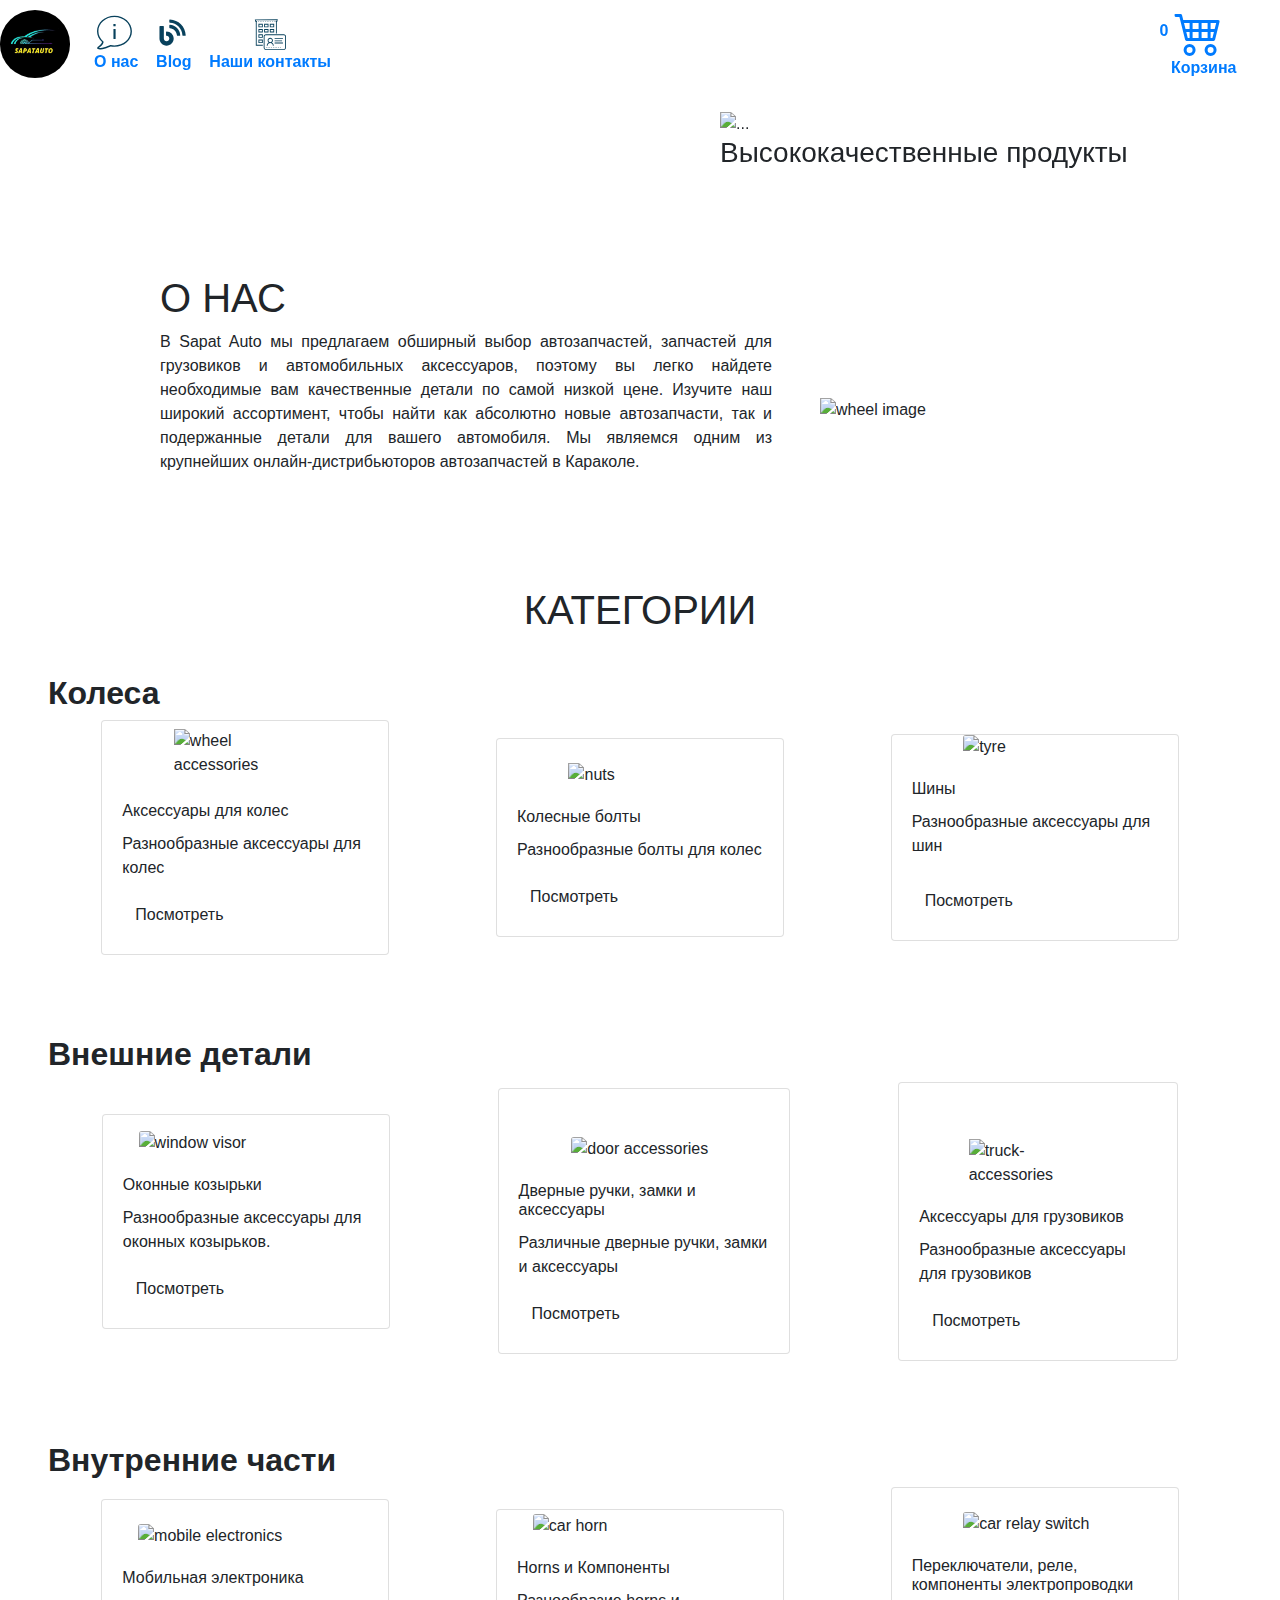
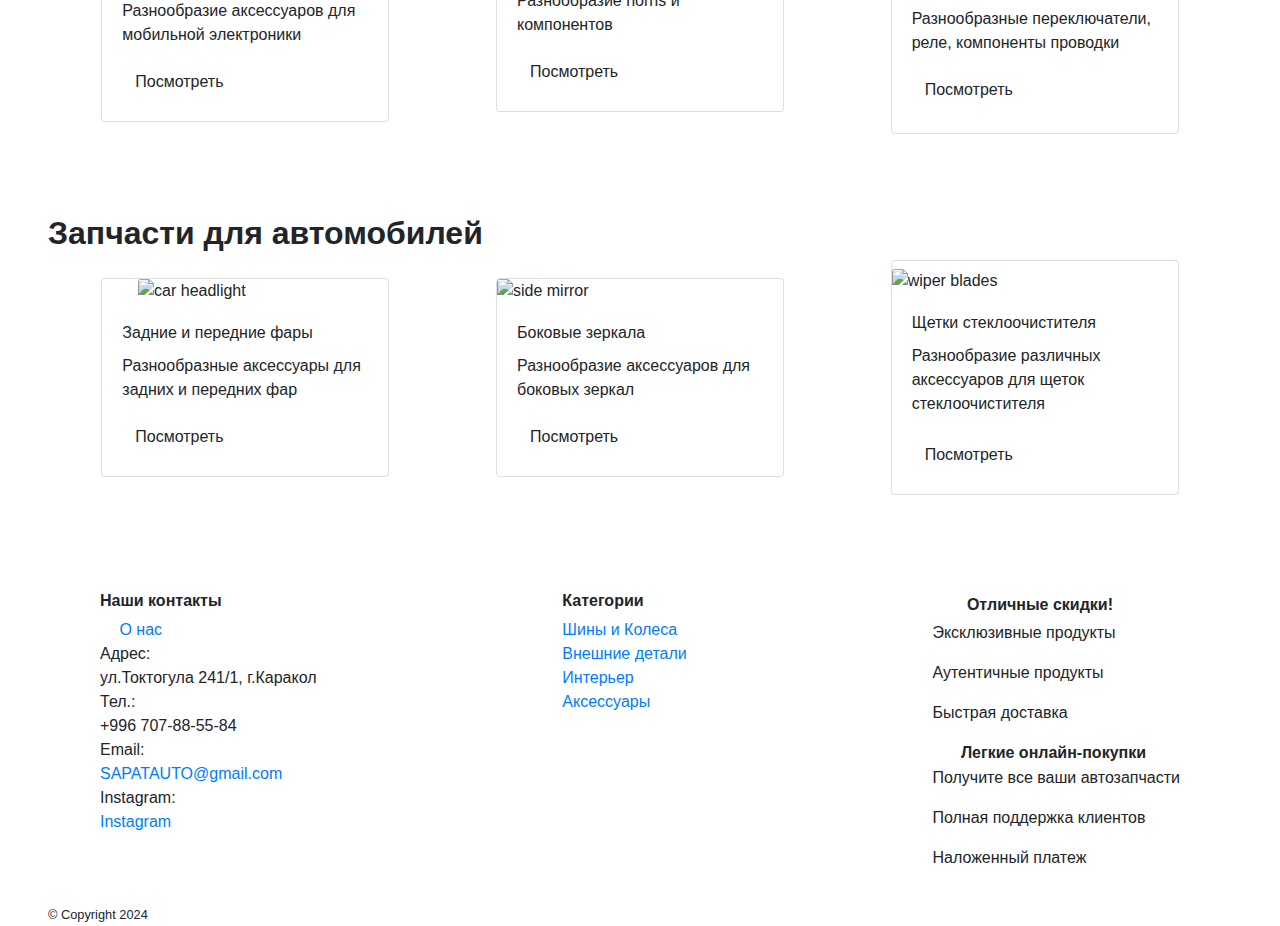
==== index.html @ fbe2fe6c "first commit" ====
<!DOCTYPE html>
<html lang="en">

<head>

    <meta charset="UTF-8">
    <meta name="viewport" content="width=device-width, initial-scale=1.0">
    <title>Sapat Auto</title>

		<link rel="shortcut icon" href="./Assets/images/website-images/favicon.jpg" type="image/x-icon">

    <!--bootsrap styles sheet-->
    <link rel="stylesheet" href="https://stackpath.bootstrapcdn.com/bootstrap/4.5.2/css/bootstrap.min.css"
        integrity="sha384-JcKb8q3iqJ61gNV9KGb8thSsNjpSL0n8PARn9HuZOnIxN0hoP+VmmDGMN5t9UJ0Z" crossorigin="anonymous">

    <!-- style sheet for complete website -->
    <link rel="stylesheet" href="assets/css/style.css">

    <!-- font family Montserrat and roboto slab -->
    <link
        href="https://fonts.googleapis.com/css2?family=Montserrat:ital,wght@0,300;0,400;0,500;0,600;0,700;0,800;1,300;1,400&family=Roboto+Slab:wght@200;300;400;500;600;700;800&display=swap"
        rel="stylesheet">
    <!-- font awesome icon link -->
    <script src="https://kit.fontawesome.com/ca30ddfff9.js" crossorigin="anonymous"></script>
</head>

<body>
    <header class="header">
        <!-- first navbar with about, contact us and add to cart -->
        <nav class="navbar navbar-expand-lg fixed-top p-0 font-weight-bold mb-4">

            <!-- Navbar brand -->
            <a class="navbar-brand" href="index.html">
							<img src="./Assets/images/website-images/favicon.jpg" alt="" style="width: 70px; border-radius: 50%;">
						</a>

            <!-- Collapse button -->
            <button class="navbar-toggler toggler-example navbar-light" type="button" data-toggle="collapse"
                data-target="#navbarSupportedContent1" aria-controls="navbarSupportedContent1" aria-expanded="false"
                aria-label="Toggle navigation"><span class="navbar-toggler-icon"></span></button>

            <!-- Collapsible content -->
            <div class="collapse navbar-collapse " id="navbarSupportedContent1">

                <!-- Links -->
                <ul class="navbar-nav mr-auto sm-ml-1">
                    <!-- about us -->
                    <li class="nav-item  pl-4 pl-lg-0 pl-md-4 pl-sm-4">
                        <a class="nav-link d-flex flex-lg-column align-items-center" href="#about-us">
                            <!-- About Us icon -->
                            <span class="pr-1">
                                <svg xmlns="http://www.w3.org/2000/svg" x="0px" y="0px" width="35" height="35"
                                    viewBox="0 0 172 172" style=" fill:#ad3a3a;">
                                    <g fill="none" fill-rule="nonzero" stroke="none" stroke-width="1.2"
                                        stroke-linecap="butt" stroke-linejoin="miter" stroke-miterlimit="10"
                                        stroke-dasharray="" stroke-dashoffset="0" font-family="none" font-weight="none"
                                        font-size="none" text-anchor="none" style="mix-blend-mode: normal">
                                        <path d="M0,172v-172h172v172z" fill="none"></path>
                                        <g fill="#08415c">
                                            <path
                                                d="M86,3.44c-47.39406,0 -86,33.98344 -86,76.325c0,20.80125 9.54063,39.47938 24.8325,53.32c-2.31125,7.13531 -7.47125,12.76563 -12.685,17.0925c-2.80844,2.32469 -5.49594,4.31344 -7.6325,6.235c-1.06156,0.95406 -2.02906,1.92156 -2.795,3.1175c-0.76594,1.19594 -1.45125,2.9025 -0.9675,4.73l0.43,1.3975l1.1825,0.7525c4.43438,2.55313 9.95719,2.99656 15.91,2.58c5.95281,-0.41656 12.44313,-1.78719 18.8125,-3.5475c12.3625,-3.41312 23.9725,-8.2775 30.1,-10.965c6.04688,1.26313 12.12063,2.0425 18.49,2.0425c47.39406,0 86,-33.98344 86,-76.325c0,-42.32812 -38.27,-76.755 -85.6775,-76.755zM86,10.32c44.10188,0 78.7975,31.69906 78.7975,69.875c0,38.14906 -35.00469,69.445 -79.12,69.445c-6.28875,0 -12.21469,-0.61812 -18.1675,-1.935l-1.1825,-0.3225l-0.9675,0.5375c-5.75125,2.53969 -17.91219,7.49813 -30.1,10.8575c-6.10062,1.67969 -12.17437,2.96969 -17.415,3.3325c-3.50719,0.24188 -5.67062,-0.59125 -8.0625,-1.1825c1.70656,-1.46469 4.04469,-3.21156 6.7725,-5.4825c5.99313,-4.97187 13.18219,-11.89219 15.695,-22.145l0.5375,-2.15l-1.72,-1.29c-15.1575,-12.84625 -24.1875,-30.53 -24.1875,-50.095c0,-38.14906 35.00469,-69.445 79.12,-69.445zM81.915,44.075c-1.03469,0 -1.3975,0.60469 -1.3975,1.29v9.03c0,1.03469 0.71219,1.29 1.3975,1.29h8.17c1.03469,0 1.3975,-0.60469 1.3975,-1.29v-9.03c0,-1.03469 -0.71219,-1.29 -1.3975,-1.29zM82.2375,69.1225c-1.03469,0 -1.3975,0.71219 -1.3975,1.3975v46.1175c0,1.03469 0.71219,1.3975 1.3975,1.3975v0.3225h7.8475c1.03469,0 1.3975,-0.71219 1.3975,-1.3975v-46.44c0,-1.03469 -0.71219,-1.3975 -1.3975,-1.3975z">
                                            </path>
                                        </g>
                                    </g>
                                </svg>
                            </span>
                            <span id="scrollButton">О нас</span>
                        </a>
                    </li>
                    <!-- Blog -->
                    <li class="nav-item  pl-4 pl-lg-0 pl-md-4 pl-sm-4">
                        <a class="nav-link d-flex flex-lg-column align-items-center" href="./html/blog.html">
                            <!-- Blog icon -->
                            <span class="pr-1">
                                <svg fill="#08415c" xmlns="http://www.w3.org/2000/svg" viewBox="0 0 32 32" x="0px"
                                    y="0px" width="35px" height="35px">
                                    <path
                                        d="M18,21.5c0,3.58-2.92,6.5-6.5,6.5S5,25.08,5,21.5v-11C5,10.22,5.22,10,5.5,10h3C8.78,10,9,10.22,9,10.5v11 c0,1.38,1.12,2.5,2.5,2.5s2.5-1.12,2.5-2.5S12.88,19,11.5,19c-0.28,0-0.5-0.22-0.5-0.5v-3c0-0.28,0.22-0.5,0.5-0.5 C15.08,15,18,17.92,18,21.5z" />
                                    <path
                                        d="M23.99,18.48C24,18.76,23.76,19,23.48,19H21.5c-0.28,0-0.5-0.22-0.5-0.5h-0.03c-0.23-3.47-3-6.24-6.47-6.47V12 c-0.28,0-0.5-0.22-0.5-0.5V9.52c0-0.28,0.24-0.52,0.52-0.51C19.62,9.28,23.72,13.38,23.99,18.48z" />
                                    <path
                                        d="M28.99,18.48C29,18.76,28.77,19,28.48,19H26.5c-0.28,0-0.5-0.22-0.5-0.5h-0.02C25.74,12.27,20.73,7.26,14.5,7.02V7 C14.22,7,14,6.78,14,6.5V4.52c0-0.29,0.24-0.52,0.52-0.51C22.38,4.28,28.72,10.62,28.99,18.48z" />
                                </svg>
                            </span>
                            <span>Blog</span>
                        </a>
                    </li>
                    <!-- contact us -->
                    <li class="nav-item pl-4 pl-lg-0 pl-md-4 pl-sm-4">
                        <a class="nav-link d-flex flex-lg-column align-items-center" href="#contact-us">
                            <!-- Contact Us icon -->
                            <span class="pr-1">
                                <svg xmlns="http://www.w3.org/2000/svg" x="0px" y="0px" width="35" height="35"
                                    viewBox="0 0 172 172" style=" fill:#000000;">
                                    <g fill="none" fill-rule="nonzero" stroke="none" stroke-width="1"
                                        stroke-linecap="butt" stroke-linejoin="miter" stroke-miterlimit="10"
                                        stroke-dasharray="" stroke-dashoffset="0" font-family="none" font-weight="none"
                                        font-size="none" text-anchor="none" style="mix-blend-mode: normal">
                                        <path d="M0,172v-172h172v172z" fill="none"></path>
                                        <g fill="#08415c">
                                            <path
                                                d="M18.74531,21.5l3.225,12.9h1.67969v116.1h34.4v-4.3h-30.1v-111.8c1.18465,0 2.15,-0.96535 2.15,-2.15c0,-1.18465 -0.96535,-2.15 -2.15,-2.15h-2.62031l-1.075,-4.3h101.99063l-1.075,4.3h-2.62031c-1.18465,0 -2.15,0.96535 -2.15,2.15c0,1.18465 0.96535,2.15 2.15,2.15v55.9h4.3v-55.9h1.67969l3.225,-12.9zM36.55,30.1c-1.18465,0 -2.15,0.96535 -2.15,2.15c0,1.18465 0.96535,2.15 2.15,2.15c1.18465,0 2.15,-0.96535 2.15,-2.15c0,-1.18465 -0.96535,-2.15 -2.15,-2.15zM45.15,30.1c-1.18465,0 -2.15,0.96535 -2.15,2.15c0,1.18465 0.96535,2.15 2.15,2.15c1.18465,0 2.15,-0.96535 2.15,-2.15c0,-1.18465 -0.96535,-2.15 -2.15,-2.15zM53.75,30.1c-1.18465,0 -2.15,0.96535 -2.15,2.15c0,1.18465 0.96535,2.15 2.15,2.15c1.18465,0 2.15,-0.96535 2.15,-2.15c0,-1.18465 -0.96535,-2.15 -2.15,-2.15zM62.35,30.1c-1.18465,0 -2.15,0.96535 -2.15,2.15c0,1.18465 0.96535,2.15 2.15,2.15c1.18465,0 2.15,-0.96535 2.15,-2.15c0,-1.18465 -0.96535,-2.15 -2.15,-2.15zM70.95,30.1c-1.18465,0 -2.15,0.96535 -2.15,2.15c0,1.18465 0.96535,2.15 2.15,2.15c1.18465,0 2.15,-0.96535 2.15,-2.15c0,-1.18465 -0.96535,-2.15 -2.15,-2.15zM79.55,30.1c-1.18465,0 -2.15,0.96535 -2.15,2.15c0,1.18465 0.96535,2.15 2.15,2.15c1.18465,0 2.15,-0.96535 2.15,-2.15c0,-1.18465 -0.96535,-2.15 -2.15,-2.15zM88.15,30.1c-1.18465,0 -2.15,0.96535 -2.15,2.15c0,1.18465 0.96535,2.15 2.15,2.15c1.18465,0 2.15,-0.96535 2.15,-2.15c0,-1.18465 -0.96535,-2.15 -2.15,-2.15zM96.75,30.1c-1.18465,0 -2.15,0.96535 -2.15,2.15c0,1.18465 0.96535,2.15 2.15,2.15c1.18465,0 2.15,-0.96535 2.15,-2.15c0,-1.18465 -0.96535,-2.15 -2.15,-2.15zM105.35,30.1c-1.18465,0 -2.15,0.96535 -2.15,2.15c0,1.18465 0.96535,2.15 2.15,2.15c1.18465,0 2.15,-0.96535 2.15,-2.15c0,-1.18465 -0.96535,-2.15 -2.15,-2.15zM113.95,30.1c-1.18465,0 -2.15,0.96535 -2.15,2.15c0,1.18465 0.96535,2.15 2.15,2.15c1.18465,0 2.15,-0.96535 2.15,-2.15c0,-1.18465 -0.96535,-2.15 -2.15,-2.15zM36.55,43v17.2h21.5v-2.15v-15.05zM64.5,43v17.2h21.5v-2.15v-15.05zM92.45,43v17.2h21.5v-2.15v-15.05zM40.85,47.3h12.9v8.6h-12.9zM68.8,47.3h12.9v8.6h-12.9zM96.75,47.3h12.9v8.6h-12.9zM36.55,68.8v17.2h21.5v-2.15v-15.05zM64.5,68.8v17.2h21.5v-2.15v-15.05zM92.45,68.8v17.2h21.5v-2.15v-15.05zM40.85,73.1h12.9v8.6h-12.9zM68.8,73.1h12.9v8.6h-12.9zM96.75,73.1h12.9v8.6h-12.9zM36.55,94.6v17.2h21.5v-2.15v-15.05zM73.1,94.6c-5.91341,0 -10.75,4.83659 -10.75,10.75v55.9c0,5.91341 4.83659,10.75 10.75,10.75h88.15c5.91341,0 10.75,-4.83659 10.75,-10.75v-55.9c0,-5.91341 -4.83659,-10.75 -10.75,-10.75zM40.85,98.9h12.9v8.6h-12.9zM73.1,98.9h88.15c3.59389,0 6.45,2.85611 6.45,6.45v55.9c0,3.59389 -2.85611,6.45 -6.45,6.45h-88.15c-3.59389,0 -6.45,-2.85611 -6.45,-6.45v-55.9c0,-3.59389 2.85611,-6.45 6.45,-6.45zM94.6,111.8c-7.0997,0 -12.9,5.8003 -12.9,12.9c0,4.34567 2.31288,8.01543 5.62695,10.35527c-5.81902,2.76228 -9.92695,8.59336 -9.92695,15.44473h4.3c0,-7.15278 5.74722,-12.9 12.9,-12.9c7.15278,0 12.9,5.74722 12.9,12.9h4.3c0,-6.85137 -4.10793,-12.68245 -9.92695,-15.44473c3.31407,-2.33985 5.62695,-6.0096 5.62695,-10.35527v-2.15h-0.43672c-1.06491,-6.04273 -6.12536,-10.75 -12.46328,-10.75zM116.1,113.95v4.3h40.85v-4.3zM94.6,116.1c4.7769,0 8.6,3.8231 8.6,8.6c0,4.7769 -3.8231,8.6 -8.6,8.6c-4.7769,0 -8.6,-3.8231 -8.6,-8.6c0,-4.7769 3.8231,-8.6 8.6,-8.6zM36.55,120.4v17.2h21.5v-2.15v-15.05zM40.85,124.7h12.9v8.6h-12.9zM116.1,124.7v4.3h36.55v-4.3zM116.1,135.45v4.3h40.85v-4.3zM75.25,156.95c-1.18465,0 -2.15,0.96535 -2.15,2.15c0,1.18465 0.96535,2.15 2.15,2.15c1.18465,0 2.15,-0.96535 2.15,-2.15c0,-1.18465 -0.96535,-2.15 -2.15,-2.15zM83.85,156.95c-1.18465,0 -2.15,0.96535 -2.15,2.15c0,1.18465 0.96535,2.15 2.15,2.15c1.18465,0 2.15,-0.96535 2.15,-2.15c0,-1.18465 -0.96535,-2.15 -2.15,-2.15zM92.45,156.95c-1.18465,0 -2.15,0.96535 -2.15,2.15c0,1.18465 0.96535,2.15 2.15,2.15c1.18465,0 2.15,-0.96535 2.15,-2.15c0,-1.18465 -0.96535,-2.15 -2.15,-2.15zM101.05,156.95c-1.18465,0 -2.15,0.96535 -2.15,2.15c0,1.18465 0.96535,2.15 2.15,2.15c1.18465,0 2.15,-0.96535 2.15,-2.15c0,-1.18465 -0.96535,-2.15 -2.15,-2.15zM109.65,156.95c-1.18465,0 -2.15,0.96535 -2.15,2.15c0,1.18465 0.96535,2.15 2.15,2.15c1.18465,0 2.15,-0.96535 2.15,-2.15c0,-1.18465 -0.96535,-2.15 -2.15,-2.15zM118.25,156.95c-1.18465,0 -2.15,0.96535 -2.15,2.15c0,1.18465 0.96535,2.15 2.15,2.15c1.18465,0 2.15,-0.96535 2.15,-2.15c0,-1.18465 -0.96535,-2.15 -2.15,-2.15zM126.85,156.95c-1.18465,0 -2.15,0.96535 -2.15,2.15c0,1.18465 0.96535,2.15 2.15,2.15c1.18465,0 2.15,-0.96535 2.15,-2.15c0,-1.18465 -0.96535,-2.15 -2.15,-2.15zM135.45,156.95c-1.18465,0 -2.15,0.96535 -2.15,2.15c0,1.18465 0.96535,2.15 2.15,2.15c1.18465,0 2.15,-0.96535 2.15,-2.15c0,-1.18465 -0.96535,-2.15 -2.15,-2.15zM144.05,156.95c-1.18465,0 -2.15,0.96535 -2.15,2.15c0,1.18465 0.96535,2.15 2.15,2.15c1.18465,0 2.15,-0.96535 2.15,-2.15c0,-1.18465 -0.96535,-2.15 -2.15,-2.15z">
                                            </path>
                                        </g>
                                    </g>
                                </svg>
                            </span>
                            <span>Наши контакты</span>
                        </a>
                        </a>
                    </li>
                </ul>
                <ul class="navbar-nav mr-4">
                    <!-- Add to cart -->
                    <a class="nav-link d-flex flex-lg-column align-items-center" id="user-cart">
                        <!--Add to Cart icon-->
                        <span class="pr-4">
                            <span class="total-quantity">0</span>

                            <svg width="3.2em" height="3em" viewBox="0 0 16 16" class="bi bi-cart4" fill="currentColor"
                                xmlns="http://www.w3.org/2000/svg">
                                <path fill-rule="evenodd"
                                    d="M0 2.1A.5.5 0 0 1 .5 2H2a.5.5 0 0 1 .485.379L2.89 4H14.5a.5.5 0 0 1 .485.621l-1.5 6A.5.5 0 0 1 13 11H4a.5.5 0 0 1-.485-.379L1.61 3H.5a.5.5 0 0 1-.5-.5zM3.14 5l.5 2H5V5H3.14zM6 5v2h2V5H6zm3 0v2h2V5H9zm3 0v2h1.36l.5-2H12zm1.11 3H12v2h.61l.5-2zM11 8H9v2h2V8zM8 8H6v2h2V8zM5 8H3.89l.5 2H5V8zm0 5a1 1 0 1 0 0 2 1 1 0 0 0 0-2zm-2 1a2 2 0 1 1 4 0 2 2 0 0 1-4 0zm9-1a1 1 0 1 0 0 2 1 1 0 0 0 0-2zm-2 1a2 2 0 1 1 4 0 2 2 0 0 1-4 0z" />
                            </svg>
                        </span>
                        <span>Корзина</span>
                    </a>
                    </li>
                </ul>
            </div>
        </nav>
        <!-- first navbar -->
        <!-- second navbar shows all the categories for auto parts-->
        <nav class="category-navbar d-none d-lg-inline d-md-inline d-sm-none ">
            <ul
                class="d-flex justify-content-around align-items-center list-unstyled mx-5 my-3 my-lg-0 my-md-0 my-sm-3 py-2 rounded-pill font-weight-bold">
                <li class="dropdown">
                    <span class="font-weight-bolder text-white">Категории:</span>
                </li>
                <li class="dropdown">
                    <!-- first category -->
                    <a class="dropdown-toggle  text-decoration-none text-white" id="dropdownMenuButton"
                        data-toggle="dropdown" aria-haspopup="true" aria-expanded="false" href="#">Шины и Колеса</a>
                    <div class="dropdown-menu" aria-labelledby="dropdownMenuButton">
                        <a class="dropdown-item" href="html/product.html?id=1&c_id=1">Аксессуары для колес<span
                                class="category-arrow"><i class="fas fa-chevron-right"></i></span> </a>
                        <a class="dropdown-item" href="html/product.html?id=1&c_id=2">Колесные болты<span
                                class="category-arrow"><i class="fas fa-chevron-right"></i></span> </a>
                        <a class="dropdown-item" href="html/product.html?id=1&c_id=3">Шины<span
                                class="category-arrow"><i class="fas fa-chevron-right"></i></span> </a>
                    </div>
										
                </li>
                <li class=" dropdown ">
                    <!-- Second category -->
                    <a class="dropdown-toggle text-decoration-none text-white" id="dropdownMenuButton"
                        data-toggle="dropdown" aria-haspopup="true" aria-expanded="false" href="#">Экстерьер</a>
                    <div class="dropdown-menu" aria-labelledby="dropdownMenuButton">
                        <a class="dropdown-item" href="html/product.html?id=2&c_id=1">Солнцезащитный козырек<span
                                class="category-arrow"><i class="fas fa-chevron-right"></i></span> </a>
                        <a class="dropdown-item" href="html/product.html?id=2&c_id=2">Дверные ручки, замки и аксессуары
                            <span class="category-arrow"><i class="fas fa-chevron-right"></i></span> </a>
                        <a class="dropdown-item" href="html/product.html?id=2&c_id=3">Аксессуары для грузовиков<span
                                class="category-arrow"><i class="fas fa-chevron-right"></i></span> </a>
                    </div>
                </li>
                <li class=" dropdown ">
                    <!-- 3rd category -->
                    <a class="dropdown-toggle text-decoration-none text-white" id="dropdownMenuButton"
                        data-toggle="dropdown" aria-haspopup="true" aria-expanded="false" href="#">Интерьер</a>
                    <div class="dropdown-menu" aria-labelledby="dropdownMenuButton">
                        <a class="dropdown-item" href="html/product.html?id=3&c_id=1">Мобильная электроника<span
                                class="category-arrow"><i class="fas fa-chevron-right"></i></span> </a>
                        <a class="dropdown-item" href="html/product.html?id=3&c_id=2">Coverlay<span
                                class="category-arrow"><i class="fas fa-chevron-right"></i></span> </a>
                        <a class="dropdown-item" href="html/product.html?id=3&c_id=3">Переключатели, реле и проводка
													Компоненты<span class="category-arrow"><i class="fas fa-chevron-right"></i></span> </a>
                    </div>
                </li>
                <li class=" dropdown ">
                    <!-- fourth category -->
                    <a class="dropdown-toggle text-decoration-none text-white" id="dropdownMenuButton"
                        data-toggle="dropdown" aria-haspopup="true" aria-expanded="false" href="#">Запчасти для автомобилей</a>
                    <div class="dropdown-menu" aria-labelledby="dropdownMenuButton">
                        <a class="dropdown-item" href="html/product.html?id=4&c_id=1">Задние и передние фонари<span
                                class="category-arrow"><i class="fas fa-chevron-right"></i></span> </a>
                        <a class="dropdown-item" href="html/product.html?id=4&c_id=2">Боковые зеркала<span
                                class="category-arrow"><i class="fas fa-chevron-right"></i></span> </a>
                        <a class="dropdown-item" href="html/product.html?id=4&c_id=3">Щетки стеклоочистителя<span
                                class="category-arrow"><i class="fas fa-chevron-right"></i></span> </a>
                    </div>
                </li>
            </ul>
        </nav>
    </header>
    <!-- slider  -->
    <main class="mb-5">
        <section class="slider position-relative d-flex justify-content-end align-items-center py-5 mt-4">
            <!-- section created to give a colored background to the slider section -->
            <section class="position-absolute corousel-bg"></section>

            <div id="carouselExampleSlidesOnly" class="carousel slide w-50" data-ride="carousel">
                <div class="carousel-inner">
                    <div class="carousel-item active" data-interval="2500">
                        <img src="assets/images/website-images/slider-1.webp" class="d-block w-75 mx-auto" alt="...">
                        <h3 class="w-75 mx-auto">Высококачественные продукты</h3>
                    </div>
                    <div class="carousel-item" data-interval="2500">
                        <img src="assets/images/website-images/slider-2.webp" class="d-block w-75 mx-auto" alt="...">
                        <h3 class="w-75 mx-auto"><span>Премиальные продукты</h3>
                    </div>
                    <div class="carousel-item" data-interval="2500">
                        <img src="assets/images/website-images/slider-3.webp" class="d-block w-75 mx-auto" alt="...">
                        <h3 class="w-75 mx-auto">Более дешевый тариф</h3>

                    </div>
                </div>
            </div>
            <div>
                <h1 class="usp ml-lg-5 ml-md-4 text-center position-absolute w-50 text-uppercase">Веб-сайт электронной коммерции для покупки автозапчастей Sapat</h1>
            </div>
        </section>
        <!--Slider  -->
        <!-- About Decent Auto Parts -->
        <section class="about w-75 mx-auto my-5" id="about-us">
            <h1 class="text-uppercase">О нас</h1>
            <div class="d-flex justify-content-around align-items-center ">
                <p class="w-100 w-sm-100 w-md-75 w-lg-50 mr-lg-5 mr-md-5 text-justify">
									В Sapat Auto мы предлагаем обширный выбор автозапчастей, запчастей для грузовиков и автомобильных аксессуаров, поэтому вы легко найдете необходимые вам качественные детали по самой низкой цене. Изучите наш широкий ассортимент, чтобы найти как абсолютно новые автозапчасти, так и подержанные детали для вашего автомобиля. Мы являемся одним из крупнейших онлайн-дистрибьюторов автозапчастей в Караколе.
                </p>
                <span class="d-none d-sm-none d-md-flex d-lg-flex"> <img src="assets/images/website-images/about.png"
                        alt="wheel image" width="300em"></span>
            </div>
        </section>
        <!-- Categories Section-->
        <section class="category-sec mx-auto pt-5" id="shop-by-category">
            <h1 class="text-center text-uppercase">Категории</h1>
            <section class="all-category mb-5">
                <!-- category 1-->
                <div class="pt-2 pb-5 px-5" id="1">
                    <div class="lg-w-75  mx-auto">
                        <h2 class="mt-4 font-weight-bold">Колеса</h2>
                        <div class="d-flex justify-content-around flex-wrap align-items-center">
                            <!-- 1st Sub Category -->
                            <div class="card my-3 my-lg-0 my-md-0 my-sm-3" style="width: 18rem;">
                                <img src="assets/images/website-images/wheel-accessories.jpg"
                                    class="  card-img-top w-50 mx-auto img-fluid pt-2 pb-1" alt="wheel accessories"
                                    id="zoom-img">
                                <div class="card-body">
                                    <h6 class="card-title">Аксессуары для колес</h6>
                                    <p class="card-text">Разнообразные аксессуары для колес</p>
                                    <a href="html/product.html?id=1&c_id=1" class="btn">Посмотреть<span class="ml-3"><i
                                                class="fas fa-chevron-right"></i></span></a>
                                </div>
                            </div>
                            <!-- 2nd Sub Category -->
                            <div class="card my-3 my-lg-0 my-md-0 my-sm-3" style="width: 18rem;">
                                <img src="assets/images/website-images/nuts.png"
                                    class="card-img-top w-50 mx-auto pt-4 img-fluid" alt="nuts" id="zoom-img">
                                <div class="card-body">
                                    <h6 class="card-title">Колесные болты</h6>
                                    <p class="card-text">Разнообразные болты для колес</p>
                                    <a href="html/product.html?id=1&c_id=2" class="btn">Посмотреть<span class="ml-3"><i
                                                class="fas fa-chevron-right"></i></span></a>
                                </div>
                            </div>
                            <!-- 3rd Sub Category -->
                            <div class="card my-3 my-lg-0 my-md-0 my-sm-3 overflow-hidden" style="width: 18rem;">
                                <img src="assets/images/website-images/tyre.png"
                                    class="card-img-top w-50 mx-auto img-fluid" alt="tyre" id="zoom-img">
                                <div class="card-body">
                                    <h6 class="card-title">Шины</h6>
                                    <p class="card-text pb-2">Разнообразные аксессуары для шин
                                    </p>
                                    <a href="html/product.html?id=1&c_id=3" class="btn">Посмотреть<span class="ml-3"><i
                                                class="fas fa-chevron-right"></i></span></a>
                                </div>
                            </div>
                        </div>
                    </div>
                </div>
                <!-- category 2-->
                <div class="pt-2 pb-5 px-5" id="2">
                    <div class="lg-w-75  mx-auto">
                        <h2 class="mt-4 font-weight-bold">Внешние детали</h2>
                        <div class="d-flex justify-content-around flex-wrap align-items-center">
                            <!-- 1st Sub Category -->
                            <div class="card my-3 my-lg-0 my-md-0 my-sm-3 pt-3" style="width: 18rem;">
                                <img src="assets/images/website-images/window-visors.png"
                                    class="card-img-top w-75 mx-auto" alt="window visor" id="zoom-img">
                                <div class="card-body">
                                    <h6 class="card-title">Оконные козырьки</h6>
                                    <p class="card-text">Разнообразные аксессуары для оконных козырьков.</p>
                                    <a href="html/product.html?id=2&c_id=1" class="btn">Посмотреть<span class="ml-3"><i
                                                class="fas fa-chevron-right"></i></span></a>
                                </div>
                            </div>
                            <!-- 2nd Sub Category -->
                            <div class="card my-3 my-lg-0 my-md-0 my-sm-3 pt-5" style="width: 18.3rem;">
                                <img src="assets/images/website-images/door-accessories.png"
                                    class="card-img-top w-50 mx-auto" alt="door accessories" id="zoom-img">
                                <div class="card-body">
                                    <h6 class="card-title">Дверные ручки, замки и аксессуары</h6>
                                    <p class="card-text">Различные дверные ручки, замки и аксессуары
                                    </p>
                                    <a href="html/product.html?id=2&c_id=2" class="btn">Посмотреть<span class="ml-3"><i
                                                class="fas fa-chevron-right"></i></span></a>
                                </div>
                            </div>
                            <!-- 3rd Sub Category -->
                            <div class="card my-3 my-lg-0 my-md-0 my-sm-3 pt-5" style="width: 17.5rem;">
                                <img src="assets/images/website-images/truck-accessories.png"
                                    class="card-img-top w-50 mx-auto pt-2" alt="truck-accessories" id="zoom-img">
                                <div class="card-body">
                                    <h6 class="card-title">Аксессуары для грузовиков</h6>
                                    <p class="card-text">Разнообразные аксессуары для грузовиков</p>
                                    <a href="html/product.html?id=2&c_id=3" class="btn">Посмотреть<span class="ml-3"><i
                                                class="fas fa-chevron-right"></i></span></a>
                                </div>
                            </div>
                        </div>
                    </div>
                </div>
                <!-- category 3-->
                <div class="pt-2 pb-5 px-5" id="3">
                    <div class="lg-w-75  mx-auto">
                        <h2 class="mt-4 font-weight-bold">Внутренние части</h2>
                        <div class="d-flex justify-content-around flex-wrap align-items-center">
                            <!-- 1st Sub Category -->
                            <div class="card my-3 my-lg-0 my-md-0 my-sm-3 pt-4" style="width: 18rem;">
                                <img src="assets/images/website-images/mobile-electronics.png"
                                    class="card-img-top w-75 mx-auto" alt="mobile electronics" id="zoom-img">
                                <div class="card-body">
                                    <h6 class="card-title">Мобильная электроника</h6>
                                    <p class="card-text">Разнообразие аксессуаров для мобильной электроники
                                    </p>
                                    <a href="html/product.html?id=3&c_id=1" class="btn">Посмотреть<span class="ml-3"><i
                                                class="fas fa-chevron-right"></i></span></a>
                                </div>
                            </div>
                            <!-- 2nd Sub Category -->
                            <div class="card my-3 my-lg-0 my-md-0 my-sm-3 pt-1 overflow-hidden" style="width: 18rem;">
                                <img src="assets/images/website-images/car-horn.png" class="card-img-top w-75 mx-auto"
                                    alt="car horn" id="zoom-img">
                                <div class="card-body">
                                    <h6 class="card-title">Horns и Компоненты</h6>
                                    <p class="card-text">Разнообразие horns и компонентов</p>
                                    <a href="html/product.html?id=3&c_id=2" class="btn">Посмотреть<span class="ml-3"><i
                                                class="fas fa-chevron-right"></i></span></a>
                                </div>
                            </div>
                            <!-- 3rd Sub Category -->
                            <div class="card my-3 my-lg-0 my-md-0 my-sm-3 pt-4 pb-1" style="width: 18rem;">
                                <img src="assets/images/website-images/car-relay.png" class="card-img-top w-50 mx-auto"
                                    alt="car relay switch" id="zoom-img">
                                <div class="card-body">
                                    <h6 class="card-title">Переключатели, реле, компоненты электропроводки</h6>
                                    <p class="card-text">Разнообразные переключатели, реле, компоненты проводки</p>
                                    <a href="html/product.html?id=3&c_id=3" class="btn">Посмотреть<span class="ml-3"><i
                                                class="fas fa-chevron-right"></i></span></a>
                                </div>
                            </div>
                        </div>
                    </div>
                </div>
                <!--category 4-->
                <div class="pt-2 pb-5 px-5 " id="4">
                    <div class="lg-w-75  mx-auto">
                        <h2 class="mt-4 font-weight-bold">Запчасти для автомобилей</h2>
                        <div class="d-flex justify-content-around flex-wrap align-items-center">
                            <!-- 1st Sub Category -->
                            <div class="card my-3 my-lg-0 my-md-0 my-sm-3 overflow-hidden" style="width: 18rem;">
                                <img src="assets/images/website-images/car-headlight.png"
                                    class="card-img-top w-75 mx-auto" alt="car headlight" id="zoom-img">
                                <div class="card-body">
                                    <h6 class="card-title">Задние и передние фары</h6>
                                    <p class="card-text">Разнообразные аксессуары для задних и передних фар</p>
                                    <a href="html/product.html?id=4&c_id=1" class="btn">Посмотреть<span class="ml-3"><i
                                                class="fas fa-chevron-right"></i></span></a>
                                </div>
                            </div>
                            <!-- 2nd Sub Category -->
                            <div class="card my-3 my-lg-0 my-md-0 my-sm-3 overflow-hidden" style="width: 18rem;">
                                <img src="assets/images/website-images/side-mirrors.png" class="card-img-top w-75"
                                    alt="side mirror" id="zoom-img">
                                <div class="card-body">
                                    <h6 class="card-title">Боковые зеркала</h6>
                                    <p class="card-text">Разнообразие аксессуаров для боковых зеркал</p>
                                    <a href="html/product.html?id=4&c_id=2" class="btn">Посмотреть<span class="ml-3"><i
                                                class="fas fa-chevron-right"></i></span></a>
                                </div>
                            </div>
                            <!-- 3rd Sub Category -->
                            <div class="card my-3 my-lg-0 my-md-0 my-sm-3 pt-2 overflow-hidden" style="width: 18rem;">
                                <img src="assets/images/website-images/wiper-blades.png" class="card-img-top mx-auto"
                                    alt="wiper blades" id="zoom-img">
                                <div class="card-body">
                                    <h6 class="card-title">Щетки стеклоочистителя</h6>
                                    <p class="card-text">Разнообразие различных аксессуаров для щеток стеклоочистителя
                                    </p>
                                    <a href="html/product.html?id=4&c_id=3" class="btn mt-1">Посмотреть<span class="ml-3"><i
                                                class="fas fa-chevron-right"></i></span></a>
                                </div>
                            </div>
                        </div>
                    </div>
                </div>
            </section>

        </section>

    </main>
    <!-- footer columns-->
    <footer>
        <section class="pb-3 footer-section">
            <section class="mt-0 d-flex container justify-content-between align-items-top flex-wrap">
                <div id="contact-us">
                    <!-- 1st column -->
                    <ul class="container list-unstyled">
                        <li>
                            <h6 class="font-weight-bold">Наши контакты</h6>
                        </li>
                        <li>
                            <!-- icon -->
                            <span><svg xmlns="http://www.w3.org/2000/svg" x="0px" y="0px" width="15" height="15"
                                    viewBox="0 0 172 172" style=" fill:#000000;">
                                    <g fill="none" fill-rule="nonzero" stroke="none" stroke-width="1"
                                        stroke-linecap="butt" stroke-linejoin="miter" stroke-miterlimit="10"
                                        stroke-dasharray="" stroke-dashoffset="0" font-family="none" font-weight="none"
                                        font-size="none" text-anchor="none" style="mix-blend-mode: normal">
                                        <path d="M0,172v-172h172v172z" fill="none"></path>
                                        <g fill="#ffffff">
                                            <path
                                                d="M86,14.33333c-11.87517,0 -21.5,9.62483 -21.5,21.5c0,11.87517 9.62483,21.5 21.5,21.5c11.87517,0 21.5,-9.62483 21.5,-21.5c0,-11.87517 -9.62483,-21.5 -21.5,-21.5zM64.5,71.66667c-2.58456,-0.03655 -4.98858,1.32136 -6.29153,3.55376c-1.30295,2.2324 -1.30295,4.99342 0,7.22582c1.30295,2.2324 3.70697,3.59031 6.29153,3.55376h7.16667v57.33333h-7.16667c-2.58456,-0.03655 -4.98858,1.32136 -6.29153,3.55376c-1.30295,2.2324 -1.30295,4.99342 0,7.22582c1.30295,2.2324 3.70697,3.59031 6.29153,3.55376h43c2.58456,0.03655 4.98858,-1.32136 6.29153,-3.55376c1.30295,-2.2324 1.30295,-4.99342 0,-7.22582c-1.30295,-2.2324 -3.70697,-3.59031 -6.29153,-3.55376h-7.16667v-64.5c0,-3.956 -3.21067,-7.16667 -7.16667,-7.16667h-14.33333z">
                                            </path>
                                        </g>
                                    </g>
                                </svg></span>
                            <!-- about us contains an anchor link that directs the user to the about us section -->
                            <a href="#about-us" class="text-decoration-none">О нас</a>
                        </li>
                        <!-- address -->
                        <li><span><i class="fas fa-map-marker-alt"></i></span>Адрес: <br> ул.Токтогула 241/1, г.Каракол
                        </li>
                        <!-- phone number -->
                        <li><span><i class="fas fa-phone-alt"></i></span> Тел.: <br>+996 707-88-55-84</li>
                        <!-- email address -->
                        <li><span><i class="fas fa-envelope"></i></span> Email: <address class="mb-0"><a
                                    href="mailto:project@gmail.com" class="text-decoration-none">SAPATAUTO@gmail.com</a>
                            </address>
                        </li>
                        <!-- facebook -->
                        <li><span>Instagram: <br><i class="fab fa-instagram"></i></span><a
                                href="https://www.instagram.com/sapat.auto" class="text-decoration-none">
                                Instagram</a>
                    </ul>
                </div>
                <!-- Categories column -->
                <div>
                    <ul class="list-unstyled container">
                        <li>
                            <h6 class="font-weight-bold">Категории</h6>
                        </li>
                        <li><span></span><a href="#1" class="text-decoration-none">Шины и Колеса</a></li>
                        <li><span></span><a href="#2" class="text-decoration-none">Внешние детали</a></li>
                        <li><span></span><a href="#3" class="text-decoration-none">Интерьер</a></li>
                        <li><span></span><a href="#4" class="text-decoration-none">Аксессуары</a></li>
                    </ul>
                </div>
                <div>
                    <!-- 1st ul -->
                    <ul class="list-unstyled container">
                        <li>
                            <!-- icon -->
                            <span><svg xmlns="http://www.w3.org/2000/svg" x="0px" y="0px" width="30" height="30"
                                    viewBox="0 0 172 172" style=" fill:#000000;">
                                    <g fill="none" fill-rule="nonzero" stroke="none" stroke-width="1"
                                        stroke-linecap="butt" stroke-linejoin="miter" stroke-miterlimit="10"
                                        stroke-dasharray="" stroke-dashoffset="0" font-family="none" font-weight="none"
                                        font-size="none" text-anchor="none" style="mix-blend-mode: normal">
                                        <path d="M0,172v-172h172v172z" fill="none"></path>
                                        <g fill="#ffffff">
                                            <path
                                                d="M81.17594,6.88c-1.66625,-0.01344 -3.10406,1.1825 -3.39969,2.82188l-1.88125,10.29312c-1.6125,0.52406 -3.17125,1.15563 -4.70312,1.90813l-8.45219,-6.10063c-1.35719,-0.98094 -3.23844,-0.84656 -4.42094,0.34938l-7.35031,7.22937c-1.1825,1.1825 -1.35719,3.03688 -0.40312,4.4075l5.93937,8.6c-0.77937,1.51844 -1.43781,3.07719 -1.96187,4.67625l-10.30656,1.66625c-1.65281,0.25531 -2.87562,1.67969 -2.88906,3.37281l-0.06719,10.32c-0.01344,1.66625 1.1825,3.10406 2.82188,3.39969l10.33344,1.88125c0.51062,1.59906 1.15562,3.14438 1.90812,4.66281l-6.14094,8.4925c-0.98094,1.35719 -0.84656,3.23844 0.33594,4.43437l7.25625,7.33688c1.16906,1.1825 3.02344,1.35719 4.39406,0.40312l8.7075,-5.99312c1.505,0.76594 3.05031,1.3975 4.63594,1.92156l1.77375,10.4275c0.28219,1.65281 1.69313,2.86219 3.37281,2.87562l10.30656,0.05375c1.69312,0.01344 3.13094,-1.20937 3.41312,-2.86219l1.76031,-10.41406c1.57219,-0.51062 3.10406,-1.12875 4.59563,-1.88125l8.64031,6.14094c1.37063,0.9675 3.225,0.80625 4.4075,-0.36281l7.35031,-7.24281c1.19594,-1.1825 1.35719,-3.06375 0.37625,-4.44781l-6.1275,-8.6c0.76594,-1.49156 1.41094,-3.01 1.935,-4.56875l10.46781,-1.77375c1.63937,-0.28219 2.84875,-1.70656 2.86219,-3.38625l0.05375,-10.30656c0.01344,-1.67969 -1.19594,-3.1175 -2.86219,-3.39969l-10.37375,-1.76031c-0.51063,-1.58562 -1.14219,-3.13094 -1.88125,-4.64937l6.10062,-8.61344c0.98094,-1.35719 0.83313,-3.21156 -0.34937,-4.4075l-7.25625,-7.33688c-1.1825,-1.1825 -3.06375,-1.35719 -4.43438,-0.37625l-8.51937,6.04688c-1.505,-0.76594 -3.03688,-1.41094 -4.60906,-1.935l-1.66625,-10.34688c-0.26875,-1.66625 -1.69312,-2.88906 -3.38625,-2.9025zM84.02469,13.77344l4.515,0.02688l1.49156,9.29875c0.215,1.35719 1.22281,2.44562 2.53969,2.78156c2.52625,0.645 4.95844,1.67969 7.24281,3.06375c1.16906,0.72562 2.66063,0.67187 3.77594,-0.12094l7.67281,-5.44219l3.17125,3.19813l-5.52281,7.74c-0.77937,1.11531 -0.84656,2.58 -0.14781,3.74906c1.35719,2.29781 2.35156,4.74344 2.94281,7.25625c0.3225,1.34375 1.41094,2.365 2.78156,2.60688l9.33906,1.57219l-0.02688,4.50156l-9.43312,1.58562c-1.34375,0.22844 -2.43219,1.23625 -2.76813,2.55313c-0.63156,2.49937 -1.63937,4.91812 -3.02344,7.17562c-0.71219,1.1825 -0.65844,2.67406 0.14781,3.78938l5.49594,7.75344l-3.18469,3.15781l-7.80719,-5.53625c-1.11531,-0.79281 -2.58,-0.84656 -3.74906,-0.14781c-2.28438,1.35719 -4.70313,2.32469 -7.21594,2.94281c-1.34375,0.3225 -2.35156,1.41094 -2.58,2.76812l-1.58563,9.37938l-4.48812,-0.04031l-1.58563,-9.40625c-0.22844,-1.34375 -1.23625,-2.43219 -2.58,-2.75469c-2.48594,-0.61813 -4.93156,-1.63938 -7.21594,-3.01c-1.15563,-0.69875 -2.62031,-0.65844 -3.73563,0.12094l-7.83406,5.40188l-3.17125,-3.21156l5.52281,-7.6325c0.80625,-1.11531 0.87344,-2.60688 0.16125,-3.78938c-1.35719,-2.29781 -2.35156,-4.74344 -2.96969,-7.26969c-0.3225,-1.31687 -1.38406,-2.32469 -2.72781,-2.58l-9.29875,-1.67969l0.04031,-4.515l9.25844,-1.49156c1.35719,-0.215 2.45906,-1.22281 2.795,-2.55312c0.645,-2.53969 1.65281,-4.98531 3.05031,-7.26969c0.71219,-1.15562 0.67188,-2.63375 -0.1075,-3.74906l-5.33469,-7.74l3.19812,-3.17125l7.60563,5.4825c1.10187,0.80625 2.58,0.87344 3.7625,0.18812c2.31125,-1.38406 4.77031,-2.365 7.31,-2.98312c1.33031,-0.30906 2.33812,-1.38406 2.58,-2.71438zM85.95969,34.52094c-4.42094,-0.02687 -8.85531,1.62594 -12.22812,4.97188c-6.74563,6.665 -6.79938,17.64344 -0.13438,24.4025c6.665,6.74562 17.65688,6.79937 24.4025,0.13437c6.74563,-6.665 6.79938,-17.65687 0.13438,-24.4025c-3.3325,-3.37281 -7.75344,-5.07937 -12.17438,-5.10625zM85.93281,41.36063c2.64719,0.01344 5.28094,1.04812 7.31,3.10406c4.05812,4.09844 4.01781,10.61563 -0.08063,14.66031c-4.09844,4.05813 -10.61562,4.03125 -14.67375,-0.06719c-4.05812,-4.11188 -4.01781,-10.62906 0.08063,-14.67375c2.05594,-2.02906 4.70312,-3.03688 7.36375,-3.02344zM49.61125,96.32c-8.97625,0 -13.115,2.15 -17.57625,3.87c0,0.01344 0,0.01344 0,0.01344c-8.55969,3.3325 -23.20656,10.23938 -23.20656,10.23938c-1.72,0.80625 -2.45906,2.86219 -1.65281,4.58219c0.81969,1.72 2.87562,2.45906 4.59562,1.65281c0,0 14.74094,-6.94719 22.74969,-10.06469c4.945,-1.92156 7.095,-3.41313 15.09031,-3.41313c17.64344,0 16.93125,7.65938 24.37563,12.04c0.1075,0.06719 0.22844,0.13438 0.34937,0.17469c9.23156,4.13875 19.14844,4.98531 27.14375,4.98531c3.53406,0 5.76469,0.81969 6.97406,1.73344c1.19594,0.92719 1.62594,1.88125 1.62594,3.42656c0,1.81406 -0.45687,2.67406 -1.65281,3.5475c-1.1825,0.86 -3.46687,1.6125 -6.94719,1.6125h-18.06c-7.57875,0 -20.62656,-3.3325 -20.62656,-3.3325c-1.1825,-0.3225 -2.45906,0.02688 -3.3325,0.90031c-0.87344,0.87344 -1.20937,2.15 -0.88687,3.3325c0.33594,1.19594 1.27656,2.12312 2.4725,2.43219c0,0 12.94031,3.5475 22.37344,3.5475h18.06c3.50719,0 6.5575,-0.57781 9.11063,-1.84094c0.33594,-0.09406 0.65844,-0.24188 0.94062,-0.44344l32.62625,-21.40594c4.90469,-2.83531 8.25063,-3.62812 10.2125,-3.60125c1.96188,0.04031 2.63375,0.63156 3.225,1.38406c0.87344,1.12875 0.92719,1.55875 0.36281,2.86219c-0.57781,1.31688 -2.2575,3.34594 -5.28094,5.44219c0,0 0,0 -0.01344,0c-3.73562,2.60687 -45.51281,29.83125 -50.33687,32.5725c-3.64156,2.06937 -6.53063,4.24625 -9.82281,5.17344c-3.29219,0.91375 -7.17562,0.91375 -13.59875,-2.15c-4.28656,-2.05594 -22.53469,-11.40844 -28.44719,-14.405c-3.29219,-1.66625 -6.10063,-2.60688 -8.96281,-2.44563c-2.87562,0.16125 -5.30781,1.38406 -7.82062,2.96969c-0.01344,0 -0.02688,0.01344 -0.02688,0.02687l-8.51937,5.44219c-1.075,0.645 -1.70656,1.8275 -1.66625,3.07719c0.04031,1.24969 0.76594,2.37844 1.88125,2.94281c1.12875,0.56438 2.45906,0.48375 3.49375,-0.22844l8.47906,-5.42875c2.19031,-1.37062 3.42656,-1.86781 4.55531,-1.935c1.12875,-0.06719 2.67406,0.29563 5.4825,1.72c5.85875,2.96969 23.82469,12.18781 28.595,14.45875c7.48469,3.58781 13.545,3.92375 18.39594,2.58c4.85094,-1.35719 8.30438,-4.07156 11.38156,-5.81844c6.63813,-3.77594 46.07719,-29.57594 50.87438,-32.90844c3.64156,-2.53969 6.31562,-5.18688 7.67281,-8.35813c1.35719,-3.17125 0.91375,-7.04125 -1.24969,-9.80937c0,0 0,0 0,-0.01344c-1.70656,-2.17687 -4.73,-3.95062 -8.53281,-4.03125c-2.16344,-0.04031 -4.56875,0.45688 -7.24281,1.43781c-0.49719,-0.65844 -1.24969,-1.51844 -2.28438,-2.27094c-2.00219,-1.49156 -5.18687,-2.83531 -9.51375,-2.83531c-2.21719,0 -4.03125,0.51063 -5.4825,1.11531c-2.06937,-1.97531 -5.73781,-4.48813 -11.0725,-4.48813c-4.32687,0 -8.385,1.45125 -11.20687,3.1175c-0.52406,0.30906 -1.78719,1.10188 -3.93719,2.44563c-2.15,1.34375 -4.95844,3.07719 -7.72656,4.81062c-4.42094,2.75469 -7.16219,4.47469 -8.74781,5.46906c-3.37281,-0.67187 -6.74563,-1.62594 -9.93031,-3.02344c-2.71437,-1.74688 -7.94156,-12.88656 -27.735,-12.88656zM118.895,103.26719c2.17688,0 3.73563,0.55094 4.8375,1.19594l-15.91,9.86312c-1.89469,-0.5375 -4.01781,-0.80625 -6.3425,-0.80625c-0.99437,0 -2.08281,-0.06719 -3.1175,-0.1075c0.645,-0.40312 0.645,-0.40312 1.30344,-0.80625c2.76813,-1.73344 5.56313,-3.48031 7.72656,-4.82406c2.15,-1.33031 3.91031,-2.41875 3.78938,-2.35156c1.62594,-0.9675 5.16,-2.16344 7.71312,-2.16344zM135.45,106.64c2.795,0 4.3,0.71219 5.21375,1.34375c-0.05375,0.02688 -0.09406,0.05375 -0.14781,0.09406l-23.77094,15.5875c-0.3225,-1.92156 -1.11531,-3.7625 -2.37844,-5.29438l16.62219,-10.30656l0.01344,-0.02688c0.13438,-0.06719 3.01,-1.3975 4.44781,-1.3975z">
                                            </path>
                                        </g>
                                    </g>
                                </svg></span>
                            <h6 class="d-inline font-weight-bold">Отличные скидки!</h6>
                        </li>
                        <li>
                            <p>Эксклюзивные продукты</p>
                        </li>

                        <li>
                            <p>Аутентичные продукты</p>
                        </li>
                        <li>
                            <p>Быстрая доставка</p>
                        </li>

                    </ul>
                    <!-- 2nd ul -->
                    <ul class="list-unstyled container">
                        <li>
                            <!-- icon -->
                            <span><svg xmlns="http://www.w3.org/2000/svg" x="0px" y="0px" width="24" height="24"
                                    viewBox="0 0 172 172" style=" fill:#000000;">
                                    <g fill="none" fill-rule="nonzero" stroke="none" stroke-width="1"
                                        stroke-linecap="butt" stroke-linejoin="miter" stroke-miterlimit="10"
                                        stroke-dasharray="" stroke-dashoffset="0" font-family="none" font-weight="none"
                                        font-size="none" text-anchor="none" style="mix-blend-mode: normal">
                                        <path d="M0,172v-172h172v172z" fill="none"></path>
                                        <g fill="#ffffff">
                                            <path
                                                d="M86.19597,14.33333c-2.35067,0 -4.55274,1.15842 -5.89291,3.09342l-32.52995,47.07324h-33.42578c-2.24317,0 -4.34927,1.04297 -5.71094,2.82747c-1.34733,1.77733 -1.80544,4.08567 -1.21777,6.24284l18.35059,66.41764c1.72,6.2135 7.3726,10.51205 13.81543,10.51205h40.49447l-4.18522,-4.18522c-5.59717,-5.59717 -5.59717,-14.67106 0,-20.26823l10.13411,-10.13412c5.59717,-5.59717 14.67106,-5.59717 20.26823,0l15.55111,15.55111l36.93913,-36.93913l5.79492,-20.9401c0.59483,-2.16433 0.14356,-4.4795 -1.20378,-6.25684c-1.36167,-1.7845 -3.46777,-2.82747 -5.71094,-2.82747h-33.39778l-32.15202,-47.04525c-1.333,-1.94933 -3.53507,-3.11425 -5.89291,-3.12142zM86.16797,34.15365l20.73014,30.36035h-20.89811h-20.81413zM161.86589,111.71322l-40.01856,40.01855l-25.68522,-25.68522l-10.13412,10.13411l35.81934,35.81934l50.15267,-50.15267z">
                                            </path>
                                        </g>
                                    </g>
                                </svg></span>
                            <h6 class="d-inline font-weight-bold">Легкие онлайн-покупки</h6>
                        </li>
                        <li>
                            <p>Получите все ваши автозапчасти</p>

                        </li>

                        <li>
                            <p>Полная поддержка клиентов</p>
                        </li>
                        <li>
                            <p>Наложенный платеж</p>
                        </li>

                    </ul>
                </div>
            </section>
        </section>
        <!-- copyright section -->
        <div class="w-100 copyright-section">
            <small class="ml-5">
                &copy Copyright 2024
            </small>
        </div>
    </footer>


    <!-- scripting files -->

    <!-- sweet alert scripting -->
    <script src="https://unpkg.com/sweetalert/dist/sweetalert.min.js"></script>

    <!-- external index js files -->
    <script src="assets/script/index.js"></script>

    <script src="https://code.jquery.com/jquery-3.5.1.slim.min.js"
        integrity="sha384-DfXdz2htPH0lsSSs5nCTpuj/zy4C+OGpamoFVy38MVBnE+IbbVYUew+OrCXaRkfj"
        crossorigin="anonymous"></script>
    <script src="https://cdn.jsdelivr.net/npm/popper.js@1.16.1/dist/umd/popper.min.js"
        integrity="sha384-9/reFTGAW83EW2RDu2S0VKaIzap3H66lZH81PoYlFhbGU+6BZp6G7niu735Sk7lN"
        crossorigin="anonymous"></script>
    <script src="https://stackpath.bootstrapcdn.com/bootstrap/4.5.2/js/bootstrap.min.js"
        integrity="sha384-B4gt1jrGC7Jh4AgTPSdUtOBvfO8shuf57BaghqFfPlYxofvL8/KUEfYiJOMMV+rV"
        crossorigin="anonymous"></script>

		<script src="./Assets/script/scroll.js"></script>

</body>

</html>
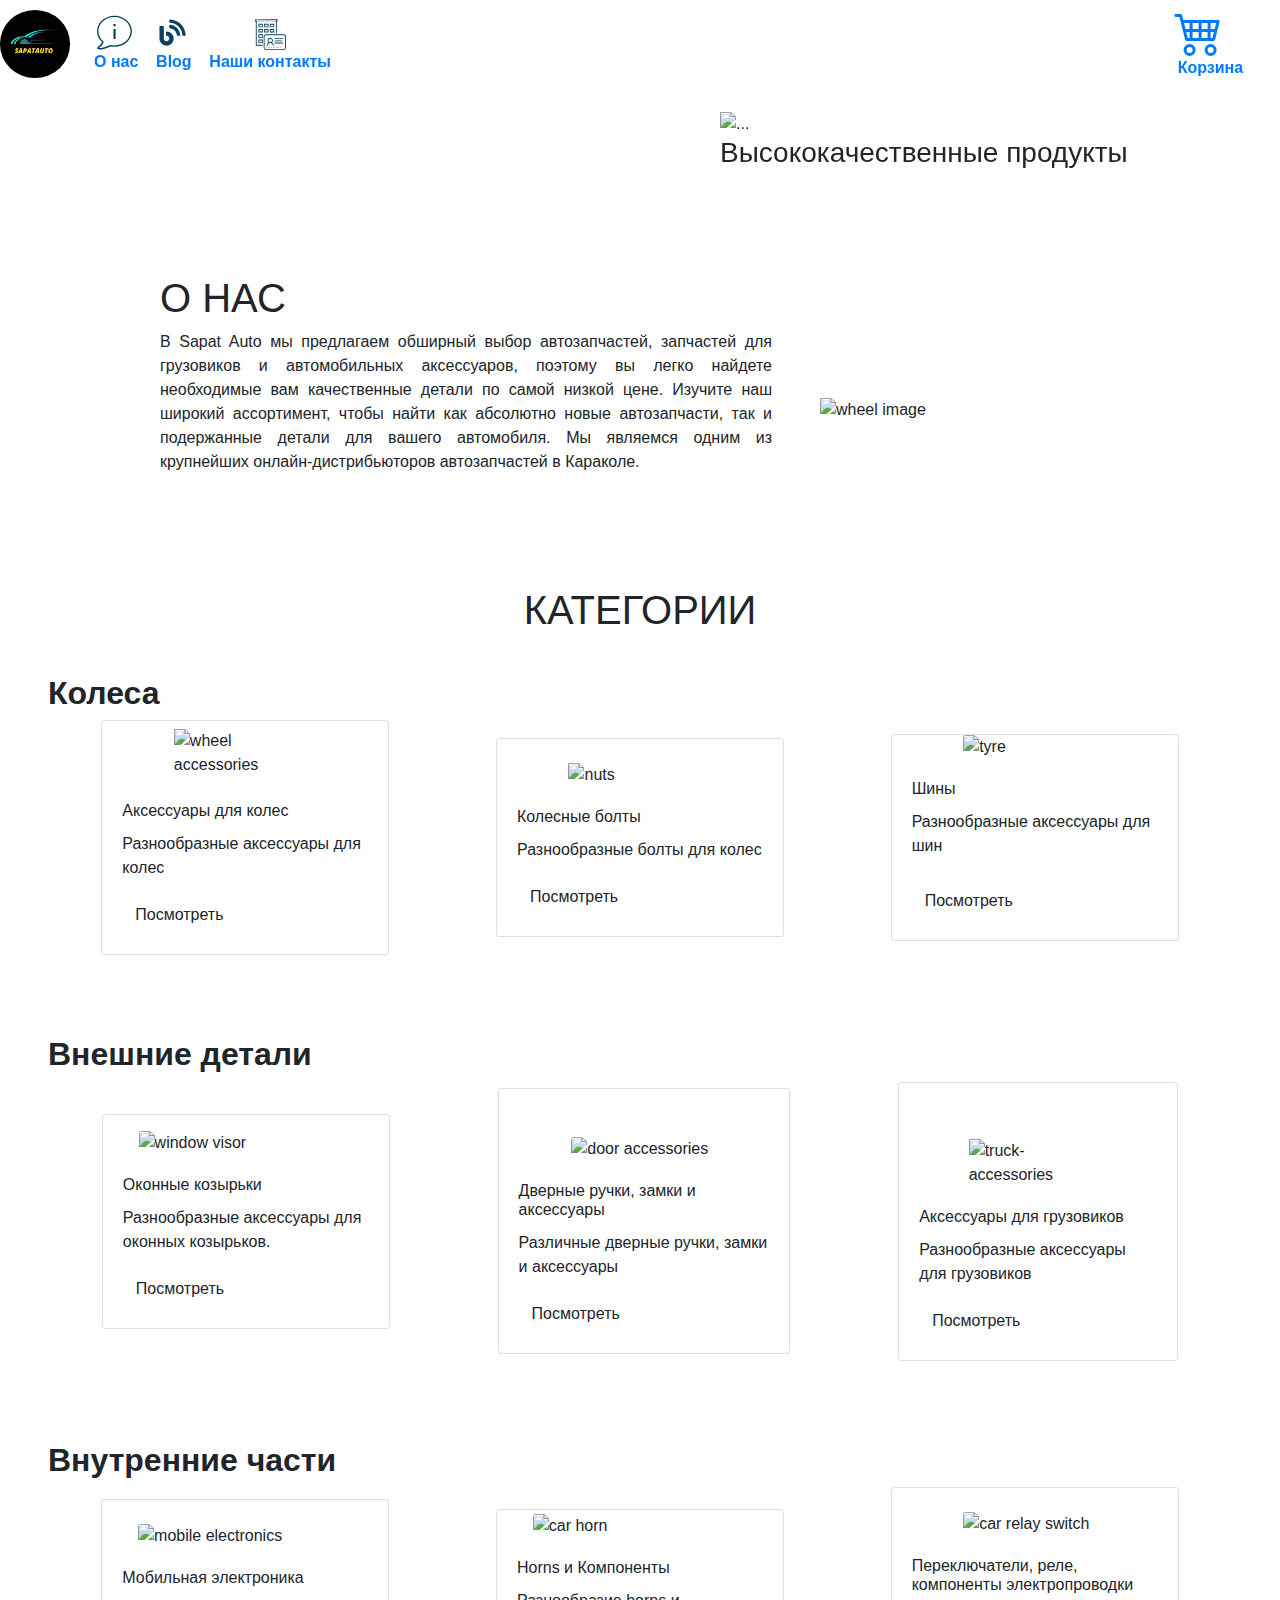
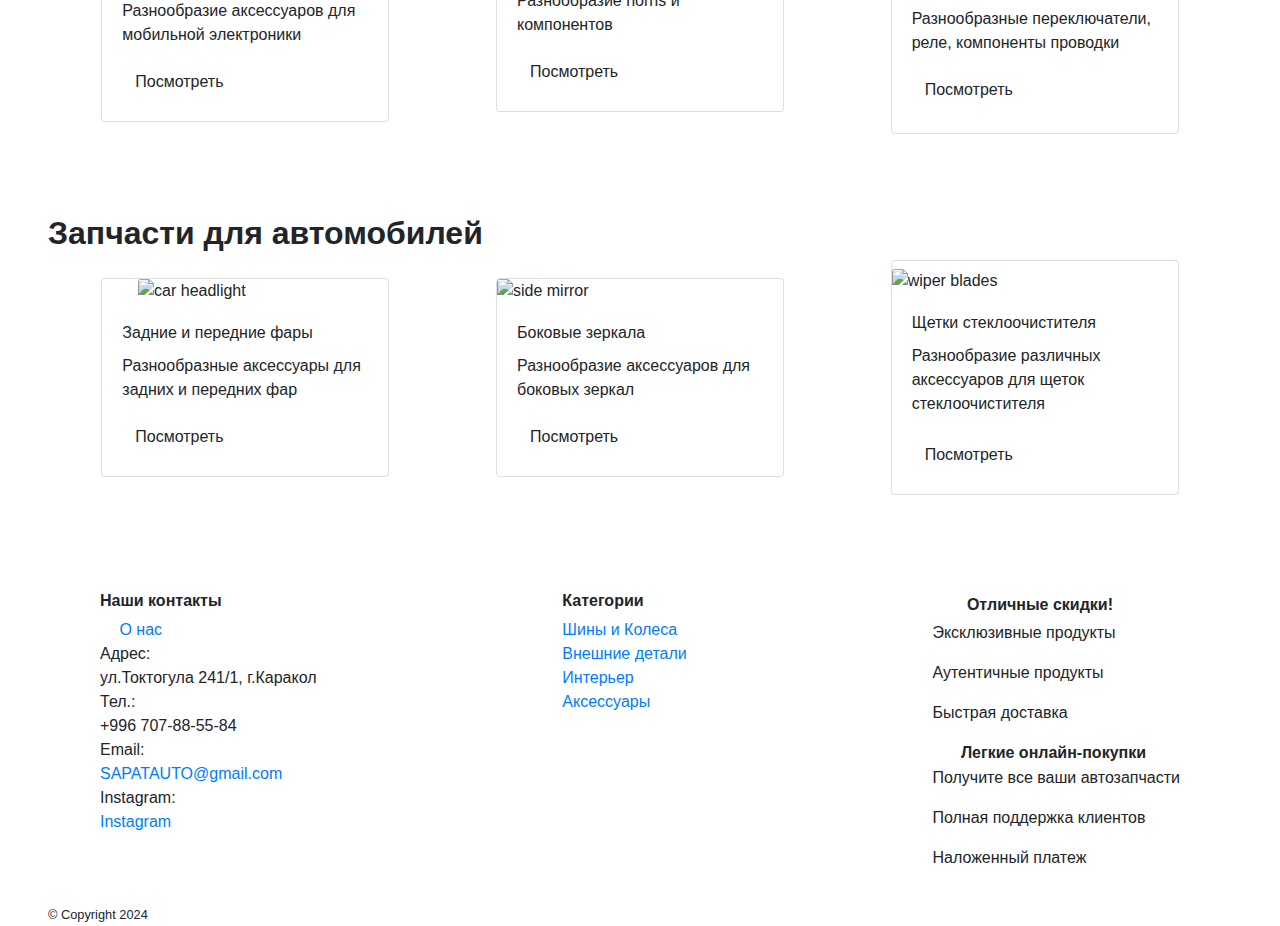
==== commit ff752db5: "error correction" ====
--- a/index.html
+++ b/index.html
@@ -115,7 +115,7 @@
                     <a class="nav-link d-flex flex-lg-column align-items-center" id="user-cart">
                         <!--Add to Cart icon-->
                         <span class="pr-4">
-                            <span class="total-quantity">0</span>
+                            <!-- <span class="total-quantity">0</span> -->
 
                             <svg width="3.2em" height="3em" viewBox="0 0 16 16" class="bi bi-cart4" fill="currentColor"
                                 xmlns="http://www.w3.org/2000/svg">
